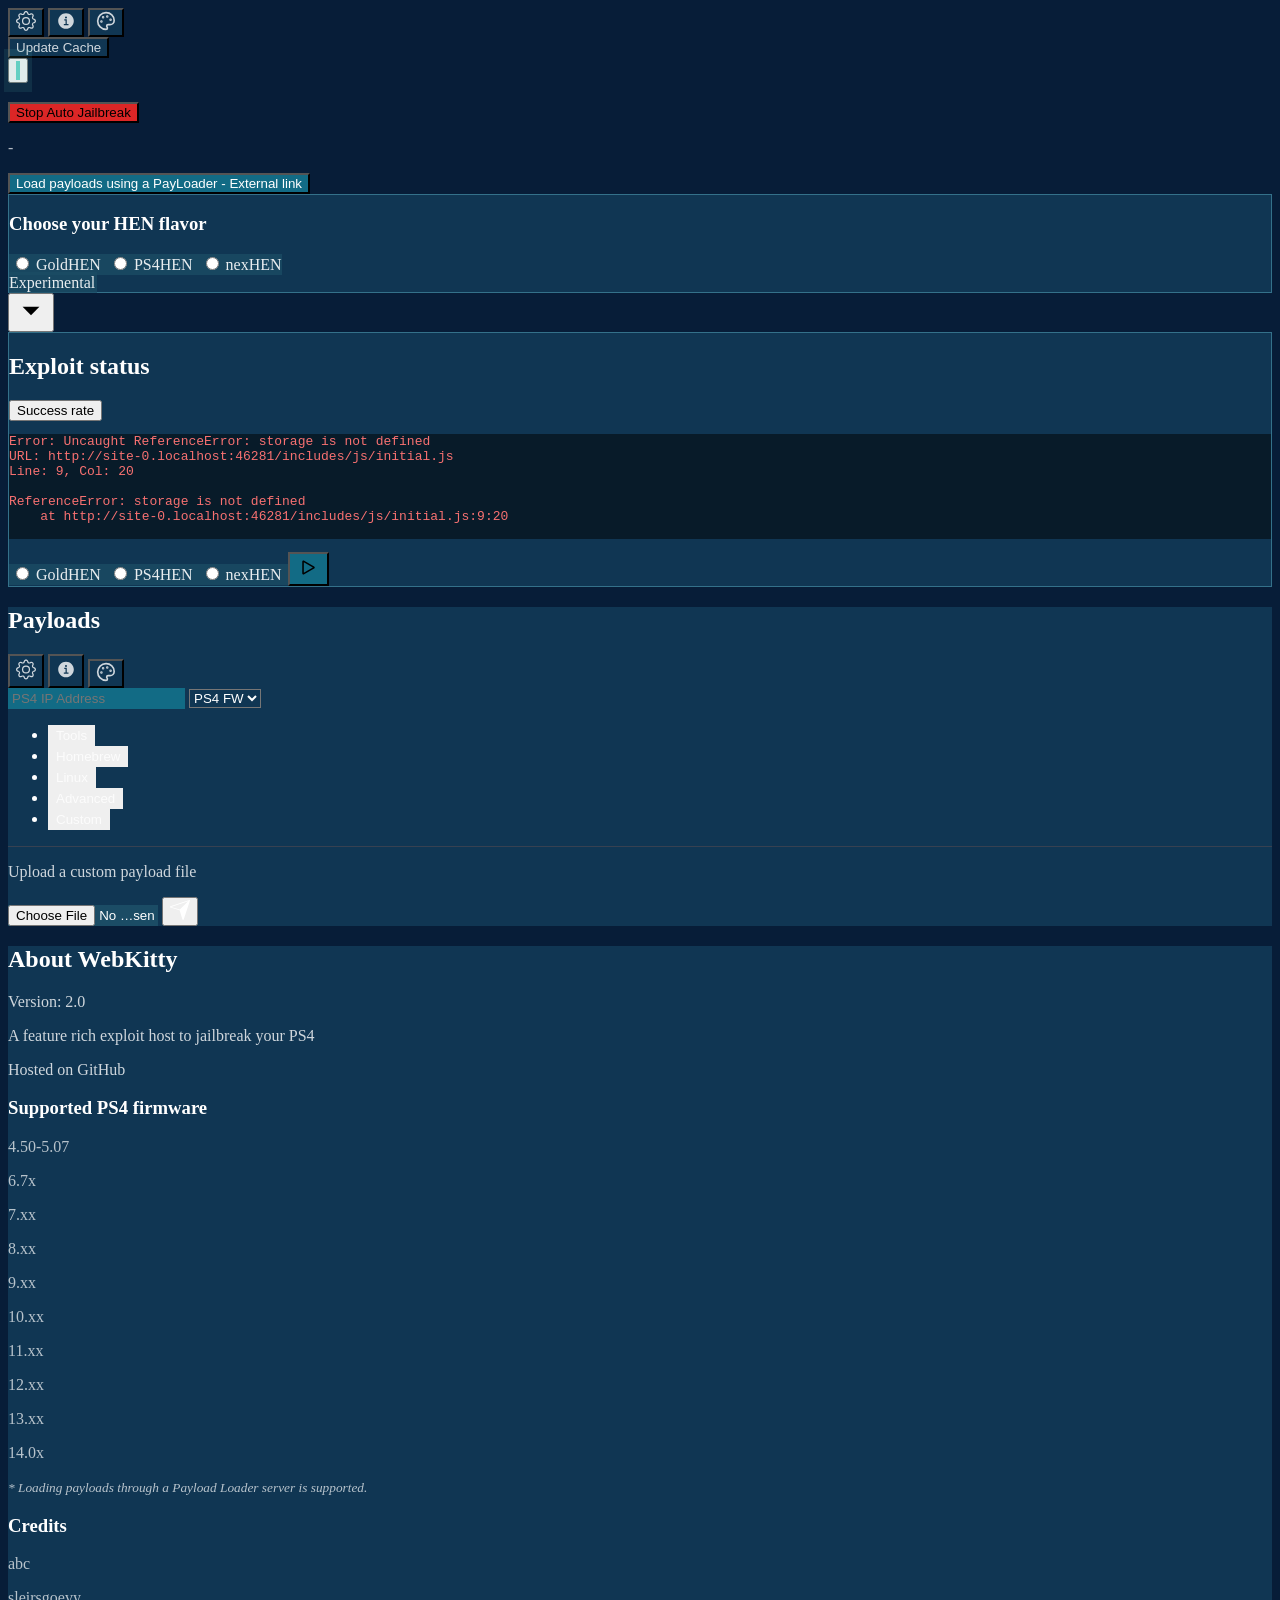
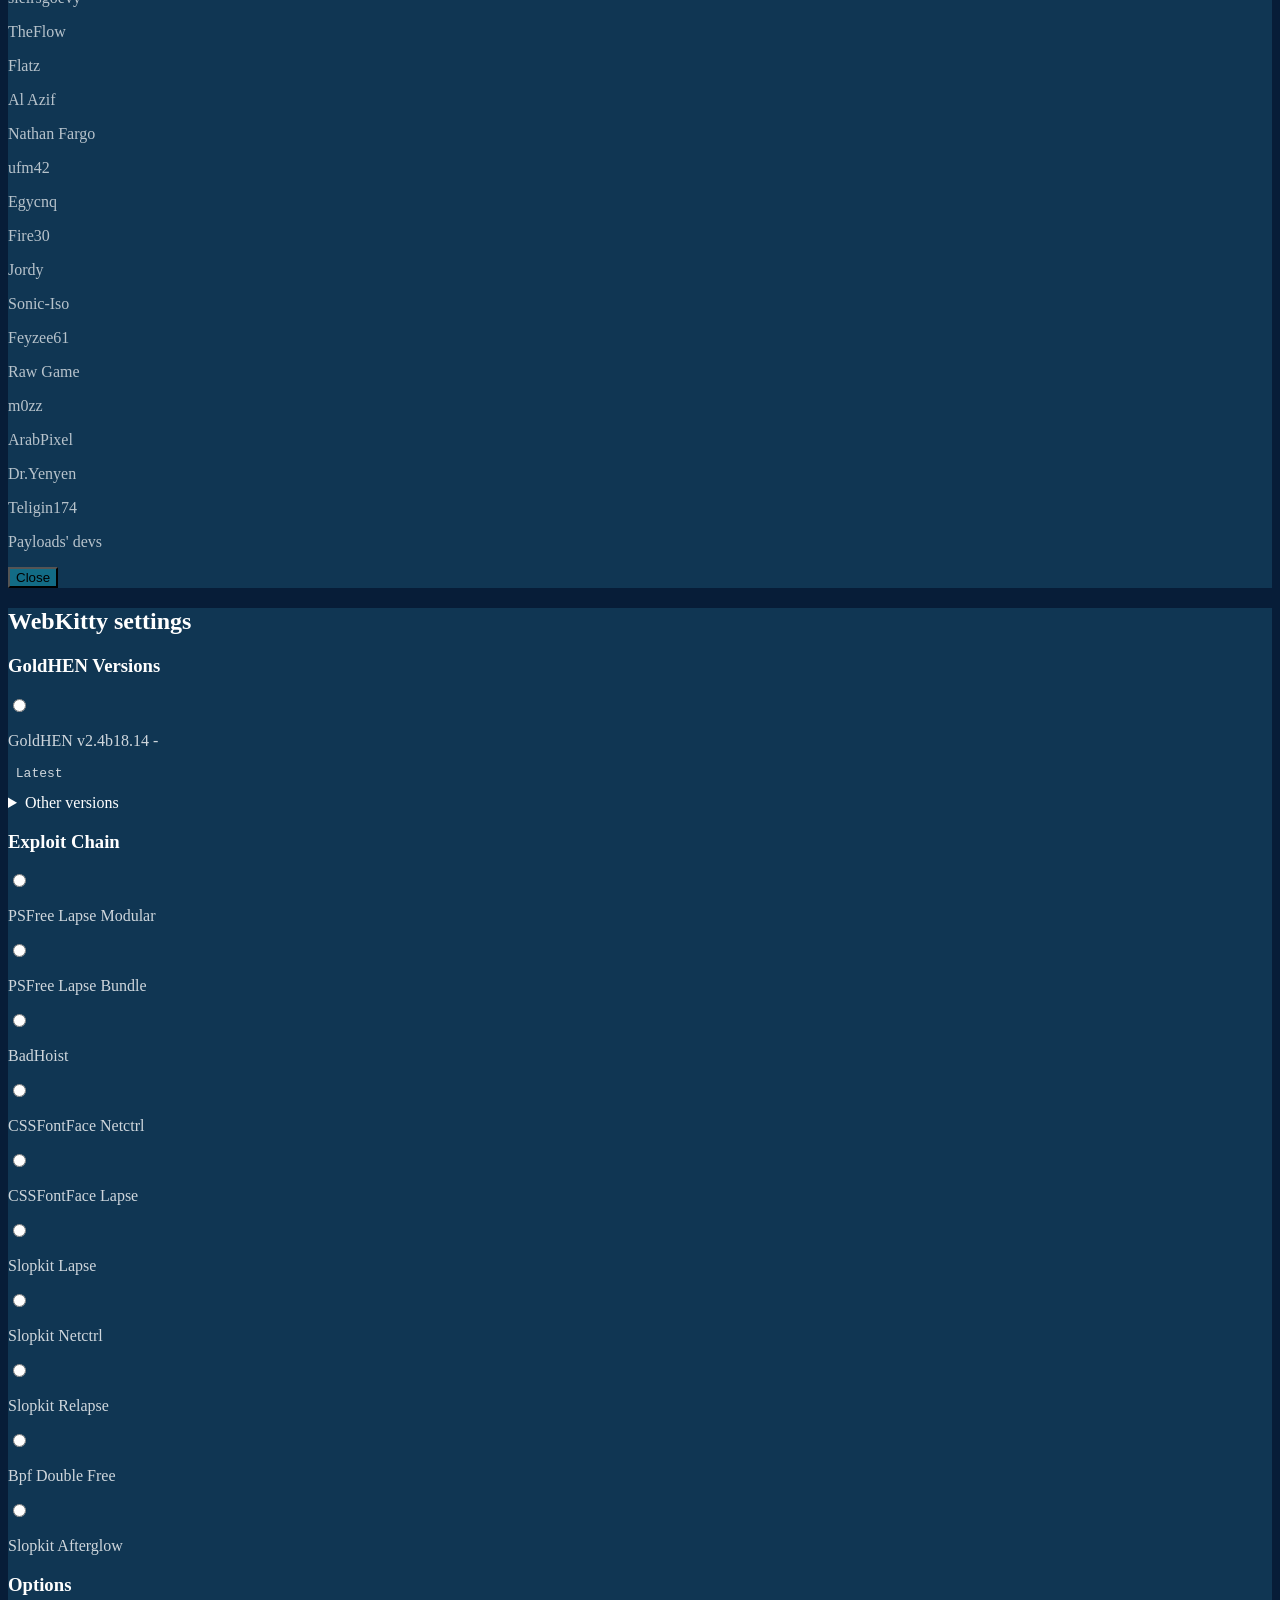
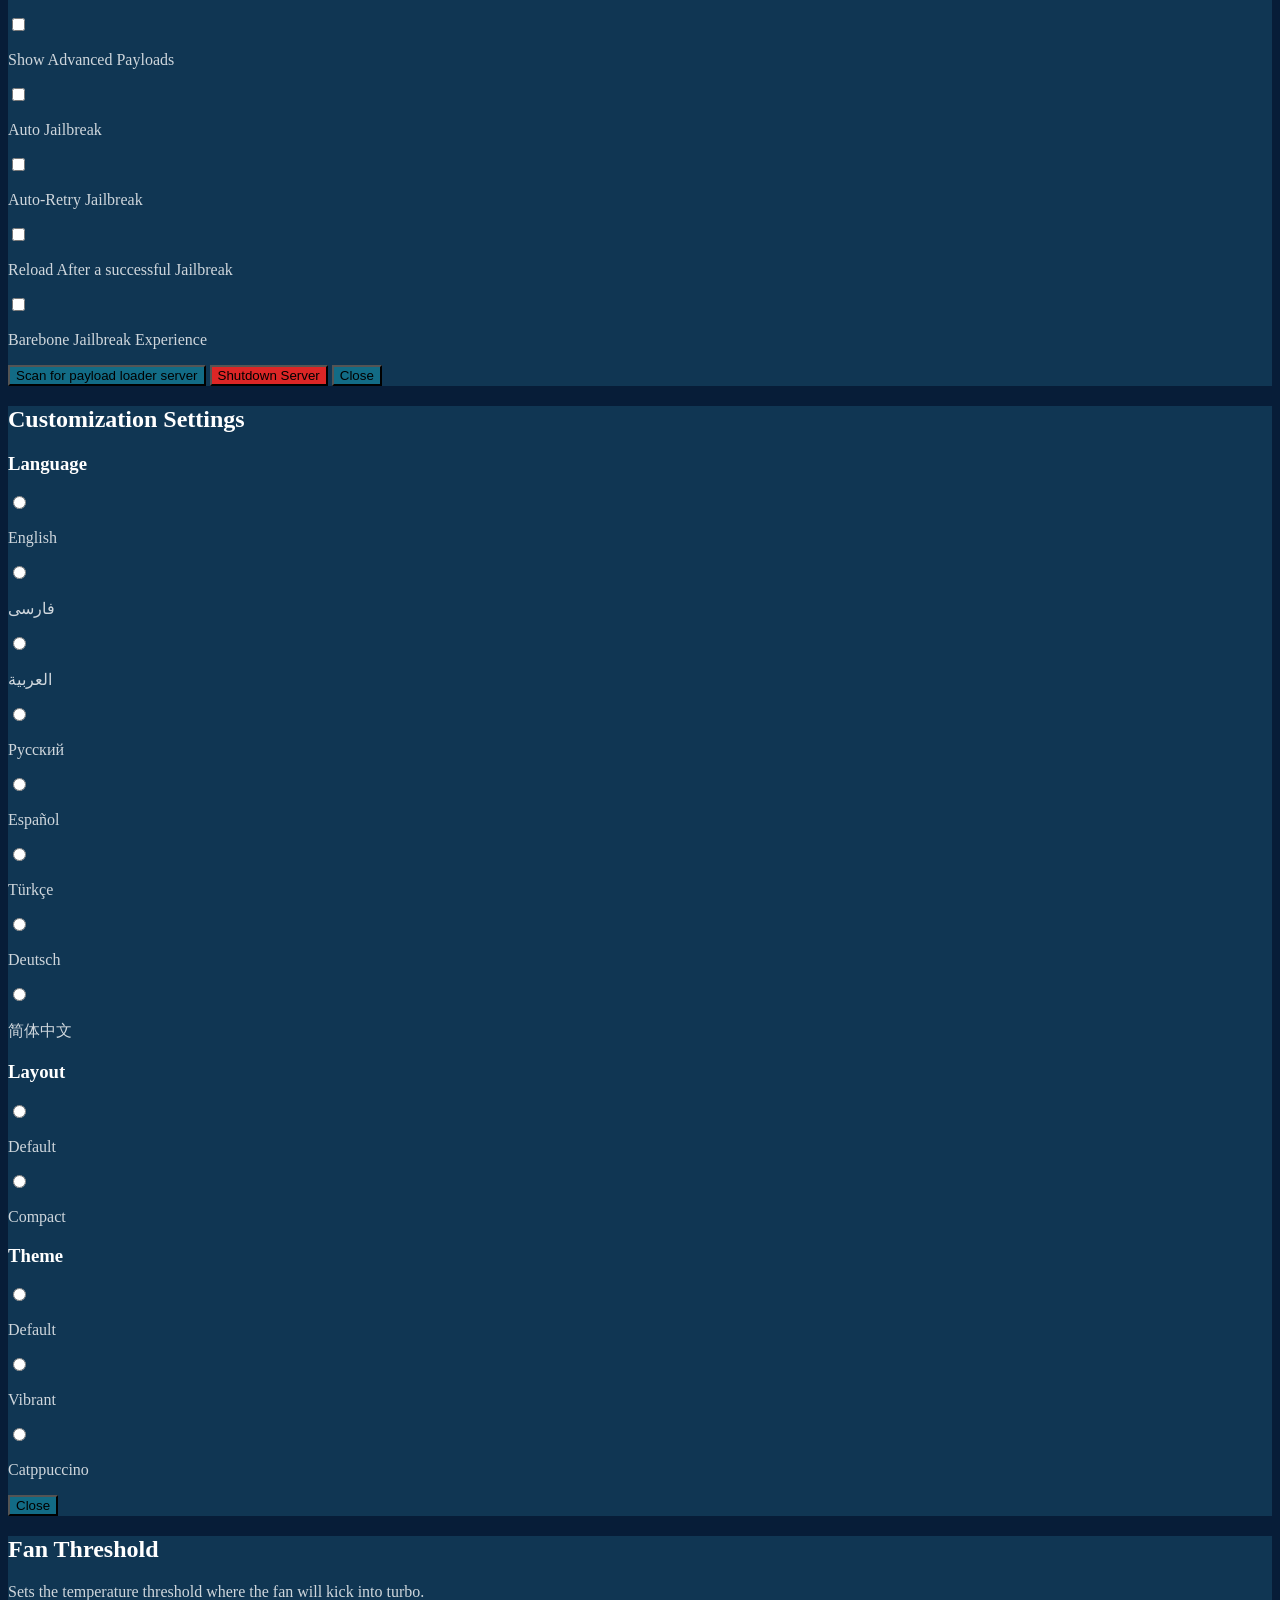
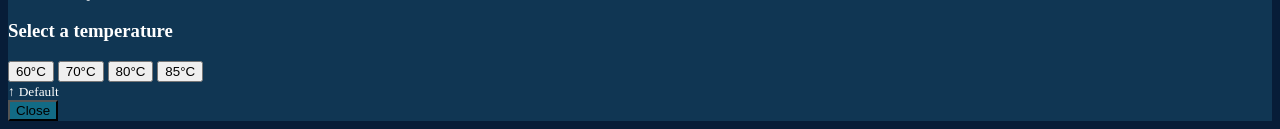
==== index.html @ c64739ad "Customize personal fork branding and default theme Co-authored-by: Copilot <223556219+Copilot@users." ====
<!DOCTYPE html>
<html lang="en">

<head>
    <meta charset="UTF-8">
    <meta name="viewport" content="width=device-width, initial-scale=1.0, maximum-scale=1">
    <title>PS4 Web Host</title>
    <meta name="description" content="WebKitty is a user-friendly, feature-rich PS4 exploit host for 4.50-5.07 & 6.70 - 14.02." />
    <meta name="author" content="ArabPixel">
    <meta name="keywords"
        content="PS4, PlayStation 4, webkit exploit, jailbreak, psfree lapse, cssfontface, WebKitty, PSFree Enhanced, cssfontface, lapse, netctrl, slopkit, relapse">


    <!-- Facebook / Discord / WhatsApp -->
    <meta property="og:type" content="website">
    <meta property="og:title" content="PS4 Web Host">
    <meta property="og:description"
        content="WebKitty is a user-friendly, feature-rich PS4 exploit host for 4.50-5.07 & 6.70 - 14.02.">
    <meta property="og:image" content="http://webkitty.arabpixel.net/includes/assets/icons/webkitty.svg">
    <meta property="og:url" content="http://webkitty.arabpixel.net">

    <!-- Twitter / X -->
    <meta name="twitter:card" content="summary">
    <meta name="twitter:title" content="PS4 Web Host">
    <meta name="twitter:description"
        content="WebKitty is a user-friendly, feature-rich PS4 exploit host for 4.50-5.07 & 6.70 - 14.02.">
    <meta name="twitter:image" content="http://webkitty.arabpixel.net/includes/assets/icons/webkitty.svg">
    <link rel="icon" href="./includes/assets/icons/favicon.ico" type="image/x-icon">
    <link rel="stylesheet" id="main-stylesheet" href="">
    <link rel="stylesheet" id="color-stylesheet" href="">
    <script>
        // Prevent "Theme Flash" by applying the href before the body renders
        var savedTheme = localStorage.getItem('theme') || "index";
        var savedColor = localStorage.getItem('color') || "default";
        if (savedTheme) {
            document.getElementById('main-stylesheet').setAttribute('href', './includes/css/layouts/' + savedTheme + '.css');
        }
        if (savedColor) {
            document.getElementById('color-stylesheet').setAttribute('href', './includes/css/colors/' + savedColor + '.css');
        }
        var rtlLangs = ["ar", "fa"];
        if (rtlLangs.indexOf(localStorage.getItem('language')) !== -1)
            document.dir = "rtl";
        else
            document.dir = "ltr";

        // redirect to http request
        var goToHttps = localStorage.getItem("dontHTTPS") != "1";
        var isThisPS4 = navigator.userAgent.indexOf("PlayStation 4") !== -1;
        var isLocalServer =  /^(127\.|192\.168\.|10\.|172\.(1[6-9]|2[0-9]|3[0-1])\.)/.test(window.location.hostname);
        var isCurrentHTTPS = window.location.protocol === 'https:';
        if (isThisPS4 && goToHttps && !isLocalServer && isCurrentHTTPS){
            if (confirm("You are currently using HTTPS, which prevents loading payloads through a bin/elf loader servers, switch to http instead? (recommended)")){
                window.abortLoading = true;
                window.location.href = "http://webkitty.arabpixel.net";
            } else{
                localStorage.setItem("dontHTTPS", "1");
            }
        }
    </script>
</head>

<body class="bg-gray-900 text-white">
    <main class="mainContainer">
        <section id="initial-screen" class="relative flex flex-col items-center justify-center min-h-screen p-6 transition-opacity duration-700
            opacity-100">
            <!-- Header Buttons -->
            <header class="absolute top-6 left-6 flex space-x-3 rtl:space-x-reverse z-10">
                <div>
                    <button onclick="settingsPopup()"
                        class="settings-btn p-2 rounded-lg bg-gray-800 hover:bg-gray-700 transition-colors text-white/80 hover:text-white"
                        title="Settings">
                        <svg xmlns="http://www.w3.org/2000/svg" width="20" height="20" fill="currentColor"
                            class="bi bi-gear" viewBox="0 0 16 16">
                            <path
                                d="M8 4.754a3.246 3.246 0 1 0 0 6.492 3.246 3.246 0 0 0 0-6.492zM5.754 8a2.246 2.246 0 1 1 4.492 0 2.246 2.246 0 0 1-4.492 0z" />
                            <path
                                d="M9.796 1.343c-.527-1.79-3.065-1.79-3.592 0l-.094.319a.873.873 0 0 1-1.255.52l-.292-.16c-1.64-.892-3.433.902-2.54 2.541l.159.292a.873.873 0 0 1-.52 1.255l-.319.094c-1.79.527-1.79 3.065 0 3.592l.319.094a.873.873 0 0 1 .52 1.255l-.16.292c-.892 1.64.901 3.434 2.541 2.54l.292-.159a.873.873 0 0 1 1.255.52l.094.319c.527 1.79 3.065 1.79 3.592 0l.094-.319a.873.873 0 0 1 1.255-.52l.292.16c1.64.893 3.434-.902 2.54-2.541l-.159-.292a.873.873 0 0 1 .52-1.255l.319-.094c1.79-.527 1.79-3.065 0-3.592l-.319-.094a.873.873 0 0 1-.52-1.255l.16-.292c.893-1.64-.902-3.433-2.541-2.54l-.292.159a.873.873 0 0 1-1.255-.52l-.094-.319zm-2.633.283c.246-.835 1.428-.835 1.674 0l.094.319a1.873 1.873 0 0 0 2.693 1.115l.291-.16c.764-.415 1.6.42 1.184 1.185l-.159.292a1.873 1.873 0 0 0 1.116 2.692l.318.094c.835.246.835 1.428 0 1.674l-.319.094a1.873 1.873 0 0 0-1.115 2.693l.16.291c.415.764-.42 1.6-1.185 1.184l-.291-.159a1.873 1.873 0 0 0-2.693 1.116l-.094.318c-.246.835-1.428.835-1.674 0l-.094-.319a1.873 1.873 0 0 0-2.692-1.115l-.292.16c-.764.415-1.6-.42-1.184-1.185l.159-.291A1.873 1.873 0 0 0 1.945 8.93l-.319-.094c-.835-.246-.835-1.428 0-1.674l.319-.094A1.873 1.873 0 0 0 3.06 4.377l-.16-.292c-.415-.764.42-1.6 1.185-1.184l.292.159a1.873 1.873 0 0 0 2.692-1.115l.094-.319z" />
                        </svg>
                    </button>
                    <button onclick="aboutPopup()"
                        class="about-btn p-2 rounded-lg bg-gray-800 hover:bg-gray-700 transition-colors text-white/80 hover:text-white"
                        title="About">
                        <svg xmlns="http://www.w3.org/2000/svg" width="20" height="20" fill="currentColor"
                            viewBox="0 0 512 512">
                            <path
                                d="M256,56C145.72,56,56,145.72,56,256s89.72,200,200,200,200-89.72,200-200S366.28,56,256,56Zm0,82a26,26,0,1,1-26,26A26,26,0,0,1,256,138Zm64,226H200V332h44V244H212V212h64V332h44Z" />
                        </svg>
                    </button>
                    <button onclick="themePopup()"
                        class="theme-btn h-10 p-2 inline-flex items-center justify-center rounded-lg bg-gray-800 hover:bg-gray-700 transition-colors text-white/80 hover:text-white"
                        title="Theme Customization">
                        <svg xmlns="http://www.w3.org/2000/svg" width="20" height="20" viewBox="0 0 24 24" fill="none"
                            stroke="currentColor" stroke-width="2" stroke-linecap="round" stroke-linejoin="round">
                            <circle cx="13.5" cy="6.5" r=".5" fill="currentColor" />
                            <circle cx="17.5" cy="10.5" r=".5" fill="currentColor" />
                            <circle cx="8.5" cy="7.5" r=".5" fill="currentColor" />
                            <circle cx="6.5" cy="12.5" r=".5" fill="currentColor" />
                            <path
                                d="M12 2C6.5 2 2 6.5 2 12s4.5 10 10 10c.92 0 1.7-.71 1.7-1.63 0-.44-.17-.85-.45-1.16-.27-.3-.43-.71-.43-1.15 0-.92.75-1.66 1.67-1.66h2.24c2.8 0 5.07-2.27 5.07-5.07 0-5.25-4.38-9.33-9.7-9.33z" />
                        </svg>
                    </button>
                </div>
                <button id="updateCache"
                    class="p-2 rounded-lg bg-gray-800 hover:bg-gray-700 transition-colors text-white/80 hover:text-white">
                    Update Cache
                </button>
            </header>

            <!-- PS Button -->
            <button id="pslogo">
                <div id="ps-logo-container"
                    class="relative group cursor-pointer flex flex-col items-center justify-center p-8 rounded-full bg-white/5 hover:bg-white/10 transition-all duration-300 transform hover:scale-102">
                    <svg id="ps-logo" class="w-32 h-32 transition-all duration-500 ease-in-out" viewBox="0 0 32 32"
                        fill="#3B82F6" xmlns="http://www.w3.org/2000/svg">
                        <g id="SVGRepo_iconCarrier">
                            <path
                                d="M0.69116 21.9548C-0.506476 22.7935 -0.284724 24.2384 2.44769 25.1419C5.18011 26.0455 8.35603 26.2323 11.1505 25.729C11.0707 25.729 11.3102 25.729 11.1505 25.729V22.8774L8.43588 23.8C7.39792 24.1355 6.35997 24.2194 5.32202 23.9677C4.5236 23.7161 4.68328 23.2129 5.64139 22.7935L11.1505 20.7806V17.6774L3.48565 20.4452C2.52754 20.7806 1.56943 21.2839 0.69116 21.9548ZM19.2146 9.37419V17.5097C22.4881 19.1871 25.0431 17.5097 25.0431 13.1484C25.0431 8.70323 23.5261 6.69032 19.1348 5.09677C16.8193 4.25806 14.4241 3.50323 12.0288 3V27.2387L17.6178 29V8.61935C17.6178 7.69677 17.6178 7.02581 18.2565 7.27742C19.1348 7.52903 19.2146 8.45161 19.2146 9.37419ZM29.5941 20.0258C27.2787 19.1871 24.8036 18.8516 22.4083 19.1032C21.0779 19.1906 19.8294 19.5869 18.5759 20.0258V23.2968L23.7656 21.2839C24.8036 20.9484 25.8415 20.8645 26.8795 21.1161C27.6779 21.3677 27.5182 21.871 26.5601 22.2903L18.5759 25.3935V28.5806L29.5941 24.3032C30.3925 23.9677 31.1111 23.5484 31.7499 22.8774C32.3088 22.0387 32.0692 20.8645 29.5941 20.0258Z">
                            </path>
                        </g>
                    </svg>
                </div>
            </button>
            <h3 class="text-white/70 text-lg mt-4" id="click-to-start-text"></h3>
            <button onclick="clearInterval(autoJbInterval);"
                class="hidden mt-2 bg-red-600 hover:bg-red-700 p-3 rounded font-semibold transition-colors"
                id="stopAutoJb">
                Stop Auto Jailbreak
            </button>

            <!-- Compatibility message -->
            <p id="PS4FW" class="text-white/70 text-lg mt-4 mb-6">-</p>
            <a class="hidden secondHostBtn bg-blue-600 hover:bg-blue-700 p-3 rounded font-semibold disabled:opacity-50 transition-colors text-white text-center"
                href="http://webkitty.arabpixel.net/" style="text-decoration: none;">
                <button
                    class="bg-blue-600 hover:bg-blue-700 p-3 rounded font-semibold disabled:opacity-50 transition-colors text-white text-center">Load
                    payloads using a PayLoader - External link</button>
            </a>

            <!-- Jailbreak flavor options -->
            <div id="choosejb-initial" class="bg-gray-800 p-6 rounded-lg shadow-xl text-center">
                <h3 class="text-xl font-semibold mb-4">Choose your HEN flavor</h3>
                <div class="flex flex-col sm:flex-row justify-center gap-4 sm:gap-8 rtl:gap-4 sm:rtl:gap-8">
                    <label
                        class="flex items-center px-4 py-2 rounded-lg bg-gray-700/60 hover:bg-gray-700 transition-colors cursor-pointer shadow border-2 border-transparent focus-within:border-blue-500 w-full sm:w-auto mb-2 sm:mb-0"
                        id="goldhen-label-initial">
                        <input type="radio" name="hen" value="GoldHEN" onchange="saveJbFlavor(this.name, this.value)"
                            class="accent-blue-500 w-5 h-5 ml-3 focus:ring-2 focus:ring-blue-400">
                        <span class="text-lg font-semibold text-white/90 select-none">GoldHEN</span>
                    </label>
                    <label id="PS4HEN-label-initial"
                        class="flex items-center px-4 py-2 rounded-lg bg-gray-700/60 hover:bg-gray-700 transition-colors cursor-pointer shadow border-2 border-transparent focus-within:border-blue-500 w-full sm:w-auto">
                        <input type="radio" name="hen" value="PS4HEN" onchange="saveJbFlavor(this.name, this.value)"
                            class="accent-blue-500 w-5 h-5 ml-3 focus:ring-2 focus:ring-blue-400">
                        <span class="text-lg font-semibold text-white/90 select-none">PS4HEN</span>
                    </label>
                    <label id="nexHEN-label-initial"
                        class="hidden flex items-center px-4 py-2 rounded-lg bg-gray-700/60 hover:bg-gray-700 transition-colors cursor-pointer shadow border-2 border-transparent focus-within:border-blue-500 w-full sm:w-auto">
                        <input type="radio" name="hen" value="nexHEN" onchange="saveJbFlavor(this.name, this.value)"
                            class="accent-blue-500 w-5 h-5 ml-3 focus:ring-2 focus:ring-blue-400">
                        <span class="text-lg font-semibold text-white/90 select-none">nexHEN<br>Experimental</span>
                    </label>
                </div>
            </div>

            <!-- Scroll Down Icon -->
            <button id="scrollDown" class="absolute bottom-10 cursor-pointer"
                onclick="ui.exploitScreen.scrollIntoView({block: 'end'});">
                <svg xmlns="http://www.w3.org/2000/svg" width="30" fill="currentColor" viewBox="0 0 512 512">
                    <polyline points="112 184 256 328 400 184"></polyline>
                </svg>
            </button>
        </section>

        <!-- Exploit section -->
        <section id="exploit-main-screen" class="flex w-full bg-gray-900 text-white transition-opacity duration-700">
            <div id="exploitContainer" class="grid md:grid-cols-2">
                <!-- Exploit console panel -->
                <div id="exploit-status-panel" class="gap-4 bg-gray-800 p-6 rounded-lg flex flex-col h-full w-full">
                    <div class="flex justify-between w-auto" style="align-items: baseline;">
                        <h2 class="text-xl font-semibold mb-4" id="state">Exploit status</h2>
                        <button id="successRate" style="white-space: nowrap;"
                            class="text-base font-semibold duration-300 transform hover:scale-102 hover:border-bottom cursor-pointer"
                            onclick="clearStats()">
                            Success rate
                        </button>
                    </div>
                    <div id="DebugConsole"
                        class="flex-grow min-h-0 min-h-[150px] bg-black/50 p-4 rounded-lg overflow-y-auto mb-4 text-xs font-mono"
                        dir="ltr">
                        <pre id='console'><center>--</center></pre>
                    </div>
                    <!-- HEN Selector -->
                    <div id="henSelection" class="flex items-center justify-center gap-4">
                        <label
                            class="flex items-center px-2 py-1 rounded bg-gray-700/60 hover:bg-gray-700 cursor-pointer shadow border-2 border-transparent focus-within:border-blue-500"
                            id="goldhen-label-exploit">
                            <input type="radio" name="hen2" value="GoldHEN" class="accent-blue-500 w-4 h-4 ml-2"
                                onchange="saveJbFlavor(this.name, this.value)">
                            <span class="text-base font-semibold text-white/90 select-none">GoldHEN</span>
                        </label>
                        <label id="PS4HEN-label-exploit"
                            class="flex items-center px-2 py-1 rounded bg-gray-700/60 hover:bg-gray-700 cursor-pointer shadow border-2 border-transparent focus-within:border-blue-500">
                            <input type="radio" name="hen2" value="PS4HEN" class="accent-blue-500 w-4 h-4 ml-2"
                                onchange="saveJbFlavor(this.name, this.value)">
                            <span class="text-base font-semibold text-white/90 select-none">PS4HEN</span>
                        </label>
                        <label id="nexHEN-label-exploit"
                            class="hidden flex items-center px-2 py-1 rounded bg-gray-700/60 hover:bg-gray-700 cursor-pointer shadow border-2 border-transparent focus-within:border-blue-500">
                            <input type="radio" name="hen2" value="nexHEN" class="accent-blue-500 w-4 h-4 ml-2"
                                onchange="saveJbFlavor(this.name, this.value)">
                            <span class="text-base font-semibold text-white/90 select-none">nexHEN</span>
                        </label>
                        <button id="exploitRun"
                            class="flex items-center justify-center bg-blue-600 hover:bg-blue-700 p-2 rounded-full transition-colors">
                            <svg xmlns="http://www.w3.org/2000/svg" width="25" height="25" fill="currentColor"
                                class="bi bi-play" viewBox="0 0 16 16">
                                <path
                                    d="M10.804 8 5 4.633v6.734L10.804 8zm.792-.696a.802.802 0 0 1 0 1.392l-6.363 3.692C4.713 12.69 4 12.345 4 11.692V4.308c0-.653.713-.998 1.233-.696l6.363 3.692z" />
                            </svg>
                        </button>
                    </div>
                </div>

                <!-- Payloads section -->
                <div id="payloadsSection" class="gap-4 bg-gray-800 p-6 rounded-lg flex flex-col h-full">
                    <div class="flex justify-between">
                        <div>
                            <h2 class="text-xl font-semibold mb-4" id="payloads-section-title">
                                Payloads
                            </h2>
                            <header class="flex space-x-3 rtl:space-x-reverse hidden" id="header2">
                                <button onclick="settingsPopup()"
                                    class="settings-btn p-2 rounded-lg bg-gray-800 hover:bg-gray-700 transition-colors text-white/80 hover:text-white"
                                    title="Settings">
                                    <svg xmlns="http://www.w3.org/2000/svg" width="20" height="25" fill="currentColor"
                                        class="bi bi-gear" viewBox="0 0 16 16">
                                        <path
                                            d="M8 4.754a3.246 3.246 0 1 0 0 6.492 3.246 3.246 0 0 0 0-6.492zM5.754 8a2.246 2.246 0 1 1 4.492 0 2.246 2.246 0 0 1-4.492 0z" />
                                        <path
                                            d="M9.796 1.343c-.527-1.79-3.065-1.79-3.592 0l-.094.319a.873.873 0 0 1-1.255.52l-.292-.16c-1.64-.892-3.433.902-2.54 2.541l.159.292a.873.873 0 0 1-.52 1.255l-.319.094c-1.79.527-1.79 3.065 0 3.592l.319.094a.873.873 0 0 1 .52 1.255l-.16.292c-.892 1.64.901 3.434 2.541 2.54l.292-.159a.873.873 0 0 1 1.255.52l.094.319c.527 1.79 3.065 1.79 3.592 0l.094-.319a.873.873 0 0 1 1.255-.52l.292.16c1.64.893 3.434-.902 2.54-2.541l-.159-.292a.873.873 0 0 1 .52-1.255l.319-.094c1.79-.527 1.79-3.065 0-3.592l-.319-.094a.873.873 0 0 1-.52-1.255l.16-.292c.893-1.64-.902-3.433-2.541-2.54l-.292.159a.873.873 0 0 1-1.255-.52l-.094-.319zm-2.633.283c.246-.835 1.428-.835 1.674 0l.094.319a1.873 1.873 0 0 0 2.693 1.115l.291-.16c.764-.415 1.6.42 1.184 1.185l-.159.292a1.873 1.873 0 0 0 1.116 2.692l.318.094c.835.246.835 1.428 0 1.674l-.319.094a1.873 1.873 0 0 0-1.115 2.693l.16.291c.415.764-.42 1.6-1.185 1.184l-.291-.159a1.873 1.873 0 0 0-2.693 1.116l-.094.318c-.246.835-1.428.835-1.674 0l-.094-.319a1.873 1.873 0 0 0-2.692-1.115l-.292.16c-.764.415-1.6-.42-1.184-1.185l.159-.291A1.873 1.873 0 0 0 1.945 8.93l-.319-.094c-.835-.246-.835-1.428 0-1.674l.319-.094A1.873 1.873 0 0 0 3.06 4.377l-.16-.292c-.415-.764.42-1.6 1.185-1.184l.292.159a1.873 1.873 0 0 0 2.692-1.115l.094-.319z" />
                                    </svg>
                                </button>
                                <button onclick="aboutPopup()"
                                    class="about-btn p-2 rounded-lg bg-gray-800 hover:bg-gray-700 transition-colors text-white/80 hover:text-white"
                                    title="About">
                                    <svg xmlns="http://www.w3.org/2000/svg" width="20" height="25" fill="currentColor"
                                        viewBox="0 0 512 512">
                                        <path
                                            d="M256,56C145.72,56,56,145.72,56,256s89.72,200,200,200,200-89.72,200-200S366.28,56,256,56Zm0,82a26,26,0,1,1-26,26A26,26,0,0,1,256,138Zm64,226H200V332h44V244H212V212h64V332h44Z" />
                                    </svg>
                                </button>
                                <button onclick="themePopup()"
                                    class="theme-btn h-10 p-2 inline-flex items-center justify-center rounded-lg bg-gray-800 hover:bg-gray-700 transition-colors text-white/80 hover:text-white"
                                    title="Theme Customization">
                                    <svg xmlns="http://www.w3.org/2000/svg" width="20" height="20" viewBox="0 0 24 24"
                                        fill="none" stroke="currentColor" stroke-width="2" stroke-linecap="round"
                                        stroke-linejoin="round">
                                        <circle cx="13.5" cy="6.5" r=".5" fill="currentColor" />
                                        <circle cx="17.5" cy="10.5" r=".5" fill="currentColor" />
                                        <circle cx="8.5" cy="7.5" r=".5" fill="currentColor" />
                                        <circle cx="6.5" cy="12.5" r=".5" fill="currentColor" />
                                        <path
                                            d="M12 2C6.5 2 2 6.5 2 12s4.5 10 10 10c.92 0 1.7-.71 1.7-1.63 0-.44-.17-.85-.45-1.16-.27-.3-.43-.71-.43-1.15 0-.92.75-1.66 1.67-1.66h2.24c2.8 0 5.07-2.27 5.07-5.07 0-5.25-4.38-9.33-9.7-9.33z" />
                                    </svg>
                                </button>
                            </header>
                        </div>
                        <div class="flex items-center flex-col gap-2">
                            <input type="text" id="ps4IpInput"
                                class="hidden bg-blue-600 hover:bg-blue-700 p-1 rounded font-semibold transition-colors text-white border-transparent text-center"
                                placeholder="PS4 IP Address">
                            <select style="background: transparent;" id="ps4FwSelect"
                                class="hidden p-1 text-center rounded font-semibold transition-colors text-white">
                                <option selected hidden>PS4 FW</option>
                                <option value="4.50">4.50</option>
                                <option value="4.55">4.55</option>
                                <option value="4.70">4.70</option>
                                <option value="4.71">4.71</option>
                                <option value="4.72">4.72</option>
                                <option value="4.73">4.73</option>
                                <option value="4.71">4.71</option>
                                <option value="4.74">4.74</option>
                                <option value="5.00">5.00</option>
                                <option value="5.01">5.01</option>
                                <option value="5.03">5.03</option>
                                <option value="5.05">5.05</option>
                                <option value="5.07">5.07</option>
                                <option value="5.50">5.50</option>
                                <option value="5.53">5.53</option>
                                <option value="5.55">5.55</option>
                                <option value="5.56">5.56</option>
                                <option value="6.00">6.00</option>
                                <option value="6.02">6.02</option>
                                <option value="6.20">6.20</option>
                                <option value="6.50">6.50</option>
                                <option value="6.51">6.51</option>
                                <option value="6.70">6.70</option>
                                <option value="6.71">6.71</option>
                                <option value="6.72">6.72</option>
                                <option value="7.00">7.00</option>
                                <option value="7.01">7.01</option>
                                <option value="7.02">7.02</option>
                                <option value="7.50">7.50</option>
                                <option value="7.51">7.51</option>
                                <option value="7.55">7.55</option>
                                <option value="8.00">8.00</option>
                                <option value="8.01">8.01</option>
                                <option value="8.03">8.03</option>
                                <option value="8.50">8.50</option>
                                <option value="8.52">8.52</option>
                                <option value="9.00">9.00</option>
                                <option value="9.03">9.03</option>
                                <option value="9.04">9.04</option>
                                <option value="9.50">9.50</option>
                                <option value="9.51">9.51</option>
                                <option value="9.60">9.60</option>
                                <option value="10.00">10.00</option>
                                <option value="10.01">10.01</option>
                                <option value="10.50">10.50</option>
                                <option value="10.70">10.70</option>
                                <option value="10.71">10.71</option>
                                <option value="11.00">11.00</option>
                                <option value="11.02">11.02</option>
                                <option value="11.50">11.50</option>
                                <option value="11.52">11.52</option>
                                <option value="12.00">12.00</option>
                                <option value="12.02">12.02</option>
                                <option value="12.50">12.50</option>
                                <option value="12.52">12.52</option>
                                <option value="13.00">13.00</option>
                                <option value="13.02">13.02</option>
                                <option value="13.04">13.04</option>
                                <option value="13.50">13.50</option>
                                <option value="13.52">13.52</option>
                                <option value="14.00">14.00</option>
                                <option value="14.02">14.02</option>
                            </select>
                        </div>
                    </div>
                    <div class="border-b border-gray-200 border-gray-700 w-full sticky top-0 bg-gray-800 z-10 tabs">
                        <ul class="flex flex-wrap -mb-px text-sm font-medium text-center w-full" id="default-tab"
                            data-tabs-toggle="#default-tab-content" role="tablist">
                            <li class="flex-1" role="presentation">
                                <button class="w-full inline-block p-4 border-b-2 rounded-t-lg" id="tools-tab"
                                    data-tabs-target="#tools" type="button" role="tab" aria-controls="tools"
                                    aria-selected="false">Tools</button>
                            </li>
                            <li class="flex-1" role="presentation">
                                <button class="w-full inline-block p-4 border-b-2 rounded-t-lg" id="homebrew-tab"
                                    data-tabs-target="#homebrew" type="button" role="tab" aria-controls="homebrew"
                                    aria-selected="false">Homebrew</button>
                            </li>
                            <li class="flex-1" role="presentation">
                                <button
                                    class="w-full inline-block p-4 border-b-2 rounded-t-lg hover:text-gray-600 hover:border-gray-300 hover:text-gray-300"
                                    id="linux-tab" data-tabs-target="#linux" type="button" role="tab"
                                    aria-controls="linux" aria-selected="false">Linux</button>
                            </li>
                            <li id="advancedPayloadsTab" class="hidden flex-1" role="presentation">
                                <button
                                    class="w-full inline-block p-4 border-b-2 rounded-t-lg hover:text-gray-600 hover:border-gray-300 hover:text-gray-300"
                                    id="advanced-tab" data-tabs-target="#advanced" type="button" role="tab"
                                    aria-controls="advanced" aria-selected="false">Advanced</button>
                            </li>
                            <li class="hidden flex-1" id="customPayloadsTab" role="presentation">
                                <button
                                    class="w-full inline-block p-4 border-b-2 rounded-t-lg hover:text-gray-600 hover:border-gray-300 hover:text-gray-300"
                                    id="custom-tab" data-tabs-target="#custom" type="button" role="tab"
                                    aria-controls="custom" aria-selected="false">Custom</button>
                            </li>
                        </ul>
                    </div>
                    <div id="payloadsGrid" class="space-y-3 overflow-y-auto flex-grow max-h-[calc(100vh-250px)]"
                        style="overflow-x: hidden !important;">
                        <div id="default-tab-content" class="bg-gray-800">
                            <div class="hidden p-4 rounded-lg bg-gray-50 bg-gray-800" id="tools" role="tabpanel"
                                aria-labelledby="tools-tab">
                            </div>
                            <div class="hidden p-4 rounded-lg bg-gray-50 bg-gray-800" id="homebrew" role="tabpanel"
                                aria-labelledby="homebrew-tab">
                            </div>
                            <div class="hidden p-4 rounded-lg bg-gray-50 bg-gray-800" id="linux" role="tabpanel"
                                aria-labelledby="linux-tab">
                            </div>
                            <div class="hidden p-4 rounded-lg bg-gray-50 bg-gray-800" id="advanced" role="tabpanel"
                                aria-labelledby="advanced-tab">
                            </div>
                            <div class="hidden p-4 rounded-lg bg-gray-50 bg-gray-800" id="custom" role="tabpanel"
                                aria-labelledby="custom-tab">
                                <p class="text-sm text-white/80 mb-2" id="customPayloadUpload">Upload a custom payload file</p>
                                <div class="flex gap-2">
                                    <input type="file" id="customPayloadInput" style="width: 150px;"
                                        class="bg-gray-700 p-2 rounded flex-grow text-white border-transparent focus:ring-2 focus:ring-blue-500"
                                        accept=".bin,.elf">
                                    <button id="sendCustomPayloadBtn" onclick="Loadpayloads('custom')"
                                        class="hover:bg-blue-700 p-1 rounded font-semibold transition-colors text-white">
                                        <svg xmlns="http://www.w3.org/2000/svg" width="20px"
                                            shape-rendering="geometricPrecision" text-rendering="geometricPrecision"
                                            image-rendering="optimizeQuality" fill-rule="evenodd" clip-rule="evenodd"
                                            viewBox="0 0 512 512.006">
                                            <path fill="#fff" fill-rule="nonzero"
                                                d="M11.671 160.968L498.394.692c8.503-3.038 15.951 4.41 12.915 12.915L351.027 500.328c-5.264 15.865-27.364 15.388-32.617-.357l-71.675-234.703-234.703-71.675c-15.889-5.275-16.073-27.373-.361-32.625zm13.952 16.188l226.175 69.064L465.84 32.177 25.623 177.156z" />
                                        </svg>
                                    </button>
                                </div>
                            </div>
                        </div>
                    </div>
                    <a hidden
                        class="secondHostBtn w-full bg-blue-600 hover:bg-blue-700 p-3 rounded font-semibold disabled:opacity-50 transition-colors text-white text-center"
                        href="http://webkitty.arabpixel.net/" style="text-decoration: none;">
                        <button
                            class="w-full bg-blue-600 hover:bg-blue-700 p-3 rounded font-semibold disabled:opacity-50 transition-colors text-white text-center">Load
                            payloads using a payload loader - External link</button>
                    </a>
                </div>
            </div>
        </section>
    </main>


    <!-- Popups -->
    <div class="fixed inset-0 bg-black/50 z-50 flex backdrop-blur-sm items-center justify-center p-4 hidden"
        id="about-popup-overlay">
        <div id="about-popup" class="bg-gray-800 p-6 rounded-lg shadow-xl w-full max-w-md">
            <h2 class="text-2xl font-bold">About WebKitty</h2>
            <div class="space-y-2 text-white/80">
                <p>Version: 2.0</p>
                <p>A feature rich exploit host to jailbreak your PS4</p>
                <p>Hosted on GitHub</p>
            </div>
            <div id="PS4FWOK" class="mt-4">
                <h3 class="text-l font-bold mb-4">Supported PS4 firmware</h3>
                <div id="listfw" class="grid-cols-4 text-sm text-white/70 mb-4">
                    <p id="fw450-507">4.50-5.07</p>
                    <p id="fw67">6.7x</p>
                    <p id="fw7">7.xx</p>
                    <p id="fw8">8.xx</p>
                    <p id="fw9">9.xx</p>
                    <p id="fw10">10.xx</p>
                    <p id="fw11">11.xx</p>
                    <p id="fw12">12.xx</p>
                    <p id="fw13">13.xx</p>
                    <p id="fw140x">14.0x</p>
                </div>
            </div>
            <small id="payloaderFirmwareSemiSupported">
                <i class="text-white/70">* Loading payloads through a Payload Loader server is supported.</i>
            </small>
            <h3 class="text-l font-bold mt-4 mb-2" id="creditsHeader">Credits</h3>
            <div class="flex flex-wrap justify-around text-sm text-white/70 mb-2">
                <p>abc</p>
                <p>sleirsgoevy</p>
                <p>TheFlow</p>
                <p>Flatz</p>
                <p>Al Azif</p>
            </div>
            <div class="flex flex-wrap justify-around text-sm text-white/70 mt-2">
                <p>Nathan Fargo</p>
                <p>ufm42</p>
                <p>Egycnq</p>
                <p>Fire30</p>
            </div>
            <div class="flex flex-wrap justify-around text-sm text-white/70 mt-2">
                <p>Jordy</p>
                <p>Sonic-Iso</p>
                <p>Feyzee61</p>
                <p>Raw Game</p>
                <p>m0zz</p>
            </div>
            <div class="flex flex-wrap justify-around text-sm text-white/70 mt-2">
                <p>ArabPixel</p>
                <p>Dr.Yenyen</p>
                <p>Teligin174</p>
                <p>Payloads' devs</p>
            </div>

            <button onclick="aboutPopup()"
                class="mt-6 w-full bg-blue-600 hover:bg-blue-700 p-3 rounded font-semibold transition-colors"
                id="close-about">Close</button>
        </div>
    </div>

    <!-- Settings popup -->
    <div class="fixed inset-0 bg-black/50 backdrop-blur-sm z-50 flex items-center justify-center p-4 hidden"
        id="settings-popup-overlay">
        <div id="settings-popup"
            class="bg-gray-800 p-6 rounded-lg shadow-xl w-full max-w-lg max-h-[90vh] overflow-y-auto">
            <h2 class="text-2xl font-bold mb-4">WebKitty settings</h2>
            <!-- Choose GoldHEN version -->
            <div id="chooseGoldHEN" class="mb-4">
                <h3 class="text-lg font-semibold mb-2" id="ghVer">GoldHEN Versions</h3>
                <div class="radio-group space-y-2">
                    <label class="flex items-center text-white/80">
                        <input type="radio" name="goldhen" value="GHv2.4b18.14" onchange="setGoldHENVer(this.value);">
                        <p>GoldHEN v2.4b18.14 - </p>
                        <pre id="latestVer"> Latest</pre>
                    </label>
                    <details>
                        <summary>Other versions</summary>
                        <label class="flex items-center text-white/80">
                            <input type="radio" name="goldhen" value="GHv2.4b18.13"
                                onchange="setGoldHENVer(this.value);">
                            <p>GoldHEN v2.4b18.13</p>
                        </label>
                        <label class="flex items-center text-white/80">
                            <input type="radio" name="goldhen" value="GHv2.4b18.12"
                                onchange="setGoldHENVer(this.value);">
                            <p>GoldHEN v2.4b18.12</p>
                        </label>
                        <label class="flex items-center text-white/80">
                            <input type="radio" name="goldhen" value="GHv2.4b18.10"
                                onchange="setGoldHENVer(this.value);">
                            <p>GoldHEN v2.4b18.10</p>
                        </label>
                        <label class="flex items-center text-white/80">
                            <input type="radio" name="goldhen" value="GHv2.4b18.9"
                                onchange="setGoldHENVer(this.value);">
                            <p>GoldHEN v2.4b18.9</p>
                        </label>
                        <label class="flex items-center text-white/80">
                            <input type="radio" name="goldhen" value="GHv2.4b18.8"
                                onchange="setGoldHENVer(this.value);">
                            <p>GoldHEN v2.4b18.8</p>
                        </label>
                    </details>
                </div>
            </div>
            <div id="chooseExploitChain" class="mb-4">
                <h3 class="text-lg font-semibold mb-2" id="exploitChainTitle">Exploit Chain</h3>
                <div class="radio-group space-y-2 flex flex-wrap">
                    <label class="flex items-center text-white/80" id="modularLapseExp">
                        <input type="radio" name="exploitChain" value="0" onchange="exploitChain(this.value);">
                        <p id="modularLapse">PSFree Lapse Modular</p>
                    </label>
                    <label class="flex items-center text-white/80" id="bundleLapseExp">
                        <input type="radio" name="exploitChain" value="1" onchange="exploitChain(this.value);">
                        <p id="bundleLapse">PSFree Lapse Bundle</p>
                    </label>
                    <label class="flex items-center text-white/80" id="badHoistExp">
                        <input type="radio" name="exploitChain" value="2" onchange="exploitChain(this.value);">
                        <p id="badHoist">BadHoist</p>
                    </label>
                    <label class="flex items-center text-white/80" id="cssFontFaceNetCtrlExp">
                        <input type="radio" name="exploitChain" value="3" onchange="exploitChain(this.value);">
                        <p id="cssFontFaceNetCtrl">CSSFontFace Netctrl</p>
                    </label>
                    <label class="flex items-center text-white/80" id="cssFontFaceLapseExp">
                        <input type="radio" name="exploitChain" value="4" onchange="exploitChain(this.value);">
                        <p id="cssFontFaceLapse">CSSFontFace Lapse</p>
                    </label>
                    <label class="flex items-center text-white/80" id="slopKitLapseExp">
                        <input type="radio" name="exploitChain" value="5" onchange="exploitChain(this.value);">
                        <p id="slopKitLapse">Slopkit Lapse</p>
                    </label>
                    <label class="flex items-center text-white/80" id="slopKitNetCtrlExp">
                        <input type="radio" name="exploitChain" value="6" onchange="exploitChain(this.value);">
                        <p id="slopKitNetCtrl">Slopkit Netctrl</p>
                    </label>
                    <label class="flex items-center text-white/80" id="relapseExp">
                        <input type="radio" name="exploitChain" value="7" onchange="exploitChain(this.value);">
                        <p id="relapse">Slopkit Relapse</p>
                    </label>
                    <label class="flex items-center text-white/80" id="bpfDoubleFreeExp">
                        <input type="radio" name="exploitChain" value="8" onchange="exploitChain(this.value);">
                        <p id="bpfDoubleFree">Bpf Double Free</p>
                    </label>
                    <label class="flex items-center text-white/80" id="slopkitAfterglowExp">
                        <input type="radio" name="exploitChain" value="9" onchange="exploitChain(this.value);">
                        <p id="slopkitAfterglow">Slopkit Afterglow</p>
                    </label>
                </div>
            </div>
            <div id="advancedPayloads" class="mb-6">
                <h3 class="text-lg font-semibold mb-2" id="optionsHeader">Options</h3>
                <div class="radio-group flex flex-wrap mb-4">
                    <label class="flex items-center text-white/80">
                        <input type="checkbox" id="advancedPayloadsInput" onclick="setAdvancedPayloads(this.checked)">
                        <p id="showAdvancedPayloads">Show Advanced Payloads</p>
                    </label>
                </div>
                <label id="autoJbOption" class="flex items-center text-white/80">
                    <input type="checkbox" id="autoJb" onclick="setAutoJb(this.checked)">
                    <p id="autoJbText">Auto Jailbreak</p>
                </label>
                <label id="autoJbContainer" class="flex items-center text-white/80">
                    <input type="checkbox" id="autoJbRetry" onclick="setAutoJbRetry(this.checked)">
                    <p id="autoJbRetryText">Auto-Retry Jailbreak</p>
                </label>
                <label id="reloadAfterJb" class="flex items-center text-white/80">
                    <input type="checkbox" id="reloadAfterJbInput" onclick="setReloadAfterJb(this.checked)">
                    <p id="reloadAfterJbText">Reload After a successful Jailbreak</p>
                </label>
                <label id="bareboneJBOption" class="flex items-center text-white/80">
                    <input type="checkbox" id="bareboneJBInput" onclick="setBareboneJB(this.checked)">
                    <p id="bareboneJB">Barebone Jailbreak Experience</p>
                </label>
            </div>
            <button onclick="ipGuess()"
                class="hidden bg-blue-600 hover:bg-blue-700 p-3 rounded font-semibold transition-colors"
                id="scanPayLoader">
                Scan for payload loader server
            </button>
            <button onclick="shutdownServer()"
                class="hidden mt-2 bg-red-600 hover:bg-red-700 p-3 rounded font-semibold transition-colors"
                id="shutdownServerBtn">
                Shutdown Server
            </button>
            <button onclick="settingsPopup()"
                class="mt-6 w-full bg-blue-600 hover:bg-blue-700 p-3 rounded font-semibold transition-colors"
                id="close-settings">Close</button>
        </div>
    </div>

    <div class="fixed inset-0 bg-black/50 backdrop-blur-sm z-50 flex items-center justify-center p-4 hidden"
        id="theme-popup-overlay">
        <div id="theme-popup" class="bg-gray-800 p-6 rounded-lg shadow-xl w-full max-w-lg max-h-[90vh] overflow-y-auto">
            <h2 class="text-2xl font-bold mb-4">Customization Settings</h2>
            <!-- Language chooser -->
            <div id="chooselang" class="mb-6">
                <h3 class="text-lg font-semibold mb-2">Language</h3>
                <div class="radio-group space-y-2 flex flex-wrap">
                    <!-- Language options -->
                    <label class="flex items-center text-white/80">
                        <input type="radio" name="language" value="en" class="ml-2"
                            onchange="saveLanguage(this.value);">
                        <p>English</p>
                    </label>
                    <label class="flex items-center text-white/80">
                        <input type="radio" name="language" value="fa" class="ml-2"
                            onchange="saveLanguage(this.value);">
                        <p>فارسی</p>
                    </label>
                    <label class="flex items-center text-white/80">
                        <input type="radio" name="language" value="ar" class="ml-2"
                            onchange="saveLanguage(this.value); ">
                        <p>العربية</p>
                    </label>
                    <label class="flex items-center text-white/80">
                        <input type="radio" name="language" value="ru" class="ml-2"
                            onchange="saveLanguage(this.value); ">
                        <p>Русский</p>
                    </label>
                    <label class="flex items-center text-white/80">
                        <input type="radio" name="language" value="es" class="ml-2"
                            onchange="saveLanguage(this.value);">
                        <p>Espa&ntilde;ol</p>
                    </label>
                    <label class="flex items-center text-white/80">
                        <input type="radio" name="language" value="tr" class="ml-2"
                            onchange="saveLanguage(this.value);">
                        <p>T&uuml;rk&ccedil;e</p>
                    </label>
                    <label class="flex items-center text-white/80">
                        <input type="radio" name="language" value="de" class="ml-2"
                            onchange="saveLanguage(this.value);">
                        <p>Deutsch</p>
                    </label>
                    <label class="flex items-center text-white/80">
                        <input type="radio" name="language" value="zh-cn" class="ml-2"
                            onchange="saveLanguage(this.value);">
                        <p>简体中文</p>
                    </label>
                </div>
            </div>
            <div id="chooseTheme" class="mb-4 flex">
                <h3 class="text-lg font-semibold mb-2" id="layout">Layout</h3>
                <div class="radio-group space-y-2 flex flex-wrap flex-row" id="layouts">
                    <label class="flex items-center text-white/80">
                        <input type="radio" name="theme" value="index" onchange="setLayout(this.value);">
                        <p id="defaultTheme">Default</p>
                    </label>
                    <label class="flex items-center text-white/80">
                        <input type="radio" name="theme" value="compact" onchange="setLayout(this.value);">
                        <p id="compactTheme">Compact</p>
                    </label>
                </div>
                <!-- Color  -->
                <h3 class="text-lg font-semibold mb-2" id="themeWord">Theme</h3>
                <div class="radio-group space-y-2 flex flex-wrap" id="colors">
                    <label class="flex items-center text-white/80">
                        <input type="radio" name="colorTheme" value="default" onchange="setTheme(this.value);">
                        <p id="defaultColor">Default</p>
                    </label>
                    <label class="flex items-center text-white/80">
                        <input type="radio" name="colorTheme" value="vibrant" onchange="setTheme(this.value);">
                        <p id="vibrantColor">Vibrant</p>
                    </label>
                    <label class="flex items-center text-white/80">
                        <input type="radio" name="colorTheme" value="catppuccino" onchange="setTheme(this.value);">
                        <p id="catppuccinoColor">Catppuccino</p>
                    </label>
                </div>
            </div>
            <button onclick="themePopup()"
                class="mt-6 w-full bg-blue-600 hover:bg-blue-700 p-3 rounded font-semibold transition-colors"
                id="close-theme">Close</button>
        </div>
    </div>

    <div class="fixed inset-0 bg-black/50 z-50 flex backdrop-blur-sm items-center justify-center p-4 hidden"
        id="choose-fanThreshold-overlay">
        <div id="choose-fanThreshold" class="bg-gray-800 p-6 rounded-lg shadow-xl w-full max-w-md">
            <h2 class="text-2xl font-bold mb-4">Fan Threshold</h2>
            <div class="space-y-2 text-white/80">
                <p>Sets the temperature threshold where the fan will kick into turbo.</p>
            </div>
            <div class="mt-6">
                <h3 class="text-l font-bold mb-4">Select a temperature</h3>
                <div class="flex justify-around gap-2 text-sm text-white/70 w-full">
                    <button class="mt-6 hover:bg-blue-700 p-3 rounded font-semibold transition-colors" id="60"
                        onclick="loadFanThreshold(this.id);">60°C</button>
                    <button class="mt-6 hover:bg-blue-700 p-3 rounded font-semibold transition-colors" id="70"
                        onclick="loadFanThreshold(this.id);">70°C</button>
                    <button class="mt-6 hover:bg-blue-700 p-3 rounded font-semibold transition-colors" id="80"
                        onclick="loadFanThreshold(this.id);">80°C</button>
                    <button class="mt-6 hover:bg-blue-700 p-3 rounded font-semibold transition-colors" id="85"
                        onclick="loadFanThreshold(this.id);">85°C</button>
                </div>
            </div>

            <div id="defaultTempDiv" class="flex justify-center gap-2 flex-col">
                <small class="text-center">&#8593;</small>
                <small class="text-center" id="defaultTemp">Default</small>
            </div>
            <button onclick="chooseFanThreshold()"
                class="mt-4 w-full bg-blue-600 hover:bg-blue-700 p-3 rounded font-semibold transition-colors"
                id="close-fanChoose">
                Close</button>
        </div>
    </div>

    <script>
        // Global Error Tracker
        function reportGlobalError(title, details) {
            var errorConsole = document.getElementById('console');
            if (!errorConsole) return;

            if (errorConsole.textContent.trim() === '--') {
                errorConsole.textContent = '';
            }

            var entry = document.createElement('span');
            entry.style.color = '#f87171';
            entry.style.whiteSpace = 'pre-wrap';
            entry.textContent = title + '\n' + details + '\n\n';
            errorConsole.appendChild(entry);

            var consolePanel = document.getElementById('DebugConsole');
            if (consolePanel) consolePanel.scrollTop = consolePanel.scrollHeight;
        }

        window.onerror = function (msg, url, lineno, colno, error) {
            var stack = error && error.stack ? error.stack : 'No stack trace';
            var details = 'URL: ' + url + '\nLine: ' + lineno + ', Col: ' + colno + '\n\n' + stack;
            console.error('[onerror]', msg, url, lineno, colno, stack);
            reportGlobalError('Error: ' + msg, details);
            return true;
        };

        // Catch unhandled promise rejections
        window.addEventListener('unhandledrejection', function (event) {
            var reason = event.reason;
            var msg = reason instanceof Error
                ? reason.message + '\n\nStack:\n' + reason.stack
                : String(reason);
            console.error('[unhandledrejection]', reason);
            reportGlobalError('Unhandled Promise Rejection:', msg);
        });

        var ua = navigator.userAgent;
        var isPS4 = ua.indexOf("PlayStation 4") !== -1;
        var is67x = ((ua.indexOf(" 6.70") !== -1) || (ua.indexOf(" 6.71") !== -1) || (ua.indexOf(" 6.72") !== -1));
        window.entrypoint672_result = 0;
        window.exploitsetup672_result = 0;

        var jailbreakNow = sessionStorage.getItem("jailbreakNow") != null;
        // Load 6.7x entrypoint if needed conditionally
        // This MUST run before DOMContentLoaded for the exploit timing to work.
        if (isPS4 && is67x && jailbreakNow) {
            try {
                var xhr = new XMLHttpRequest();
                xhr.open('GET', './src/badhoist/672entrypoint.js', false);
                xhr.send('');
                if (xhr.status === 200) {
                    eval.call(top.window, xhr.responseText);
                }
            } catch (e) {
                // Non-breaking. the entrypoint check in badHoistJailbreak() will handle failure
                console.error("Early entrypoint hook failed: " + e.message);
            }
        }
    </script>
    <script src="./includes/js/storage.js"></script>
    <script src="./includes/js/testMode.js"></script>
    <script src="./includes/js/firmware.js"></script>
    <script src="./includes/js/utilities.js"></script>
    <script src="./includes/js/HENs.js"></script>
    <script src="./includes/js/checkFw.js"></script>
    <!-- Choose jailbreak.js or jailbreak-legacy.js for older browsers, generated with Babel -->
    <script id="main-logic-loader">
        (function () {
            var isModern = 'noModule' in document.createElement('script');
            var scriptPath = isModern ? './includes/js/jailbreak.js' : './includes/js/jailbreak-legacy.js';
            document.write('<script src="' + scriptPath + '"><\/script>');
        })();
    </script>
    <script src="./includes/js/initial.js"></script>
    <script src="./includes/js/cache.js"></script>
    <script src="./includes/js/deliverPayload.js"></script>
    <script src="./includes/js/payloadsList.js"></script>
    <script src="./includes/js/design.js"></script>
    <script src="./includes/js/language.js"></script>
    <script src="./includes/js/autoJbRetry.js"></script>
    <script src="./includes/js/events.js"></script>
    <script src="./includes/js/payloadsHandler.js"></script>
    <script>
        document.addEventListener('DOMContentLoaded', function () {
            if (window.abortLoading) return;
            if (typeof loadSettings === 'function') {
                loadSettings();
            }
        });
    </script>
</body>

</html>
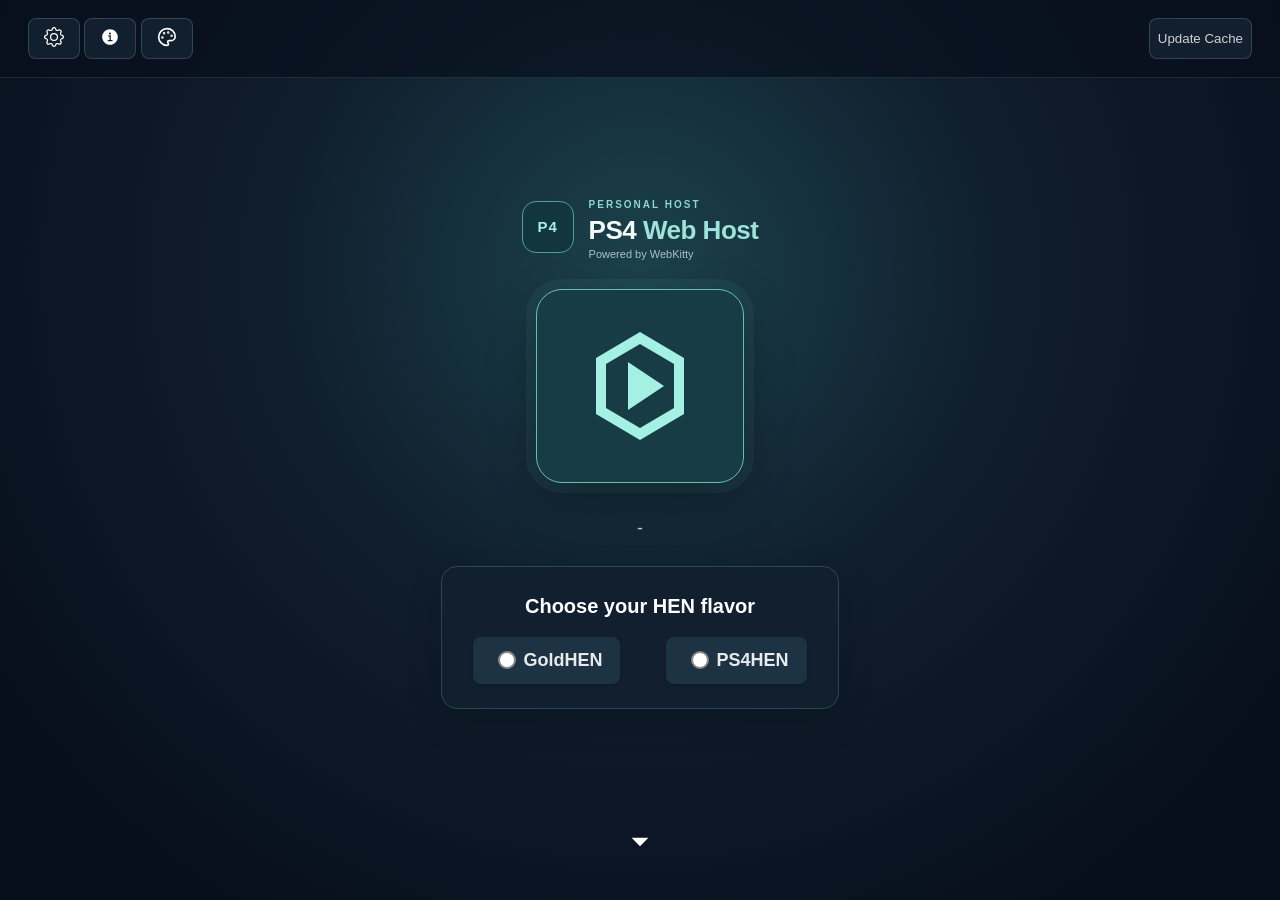
==== commit 284f4d96: "Redesign personal host dashboard Co-authored-by: Copilot <223556219+Copilot@users.noreply.github.com" ====
--- a/index.html
+++ b/index.html
@@ -107,17 +107,23 @@
                 </button>
             </header>
 
+            <div class="host-identity">
+                <span class="host-identity__mark" aria-hidden="true">P4</span>
+                <div>
+                    <span class="host-identity__eyebrow">PERSONAL HOST</span>
+                    <h1>PS4 <span>Web Host</span></h1>
+                    <p>Powered by WebKitty</p>
+                </div>
+            </div>
+
             <!-- PS Button -->
-            <button id="pslogo">
+            <button id="pslogo" aria-label="Start">
                 <div id="ps-logo-container"
                     class="relative group cursor-pointer flex flex-col items-center justify-center p-8 rounded-full bg-white/5 hover:bg-white/10 transition-all duration-300 transform hover:scale-102">
-                    <svg id="ps-logo" class="w-32 h-32 transition-all duration-500 ease-in-out" viewBox="0 0 32 32"
-                        fill="#3B82F6" xmlns="http://www.w3.org/2000/svg">
-                        <g id="SVGRepo_iconCarrier">
-                            <path
-                                d="M0.69116 21.9548C-0.506476 22.7935 -0.284724 24.2384 2.44769 25.1419C5.18011 26.0455 8.35603 26.2323 11.1505 25.729C11.0707 25.729 11.3102 25.729 11.1505 25.729V22.8774L8.43588 23.8C7.39792 24.1355 6.35997 24.2194 5.32202 23.9677C4.5236 23.7161 4.68328 23.2129 5.64139 22.7935L11.1505 20.7806V17.6774L3.48565 20.4452C2.52754 20.7806 1.56943 21.2839 0.69116 21.9548ZM19.2146 9.37419V17.5097C22.4881 19.1871 25.0431 17.5097 25.0431 13.1484C25.0431 8.70323 23.5261 6.69032 19.1348 5.09677C16.8193 4.25806 14.4241 3.50323 12.0288 3V27.2387L17.6178 29V8.61935C17.6178 7.69677 17.6178 7.02581 18.2565 7.27742C19.1348 7.52903 19.2146 8.45161 19.2146 9.37419ZM29.5941 20.0258C27.2787 19.1871 24.8036 18.8516 22.4083 19.1032C21.0779 19.1906 19.8294 19.5869 18.5759 20.0258V23.2968L23.7656 21.2839C24.8036 20.9484 25.8415 20.8645 26.8795 21.1161C27.6779 21.3677 27.5182 21.871 26.5601 22.2903L18.5759 25.3935V28.5806L29.5941 24.3032C30.3925 23.9677 31.1111 23.5484 31.7499 22.8774C32.3088 22.0387 32.0692 20.8645 29.5941 20.0258Z">
-                            </path>
-                        </g>
+                    <svg id="ps-logo" class="w-32 h-32 transition-all duration-500 ease-in-out" viewBox="0 0 64 64"
+                        fill="#3B82F6" xmlns="http://www.w3.org/2000/svg" aria-hidden="true">
+                        <path d="M32 5 54 18v28L32 59 10 46V18L32 5zm0 6L15 21v22l17 10 17-10V21L32 11z" />
+                        <path d="M26 20v24l18-12-18-12z" />
                     </svg>
                 </div>
             </button>
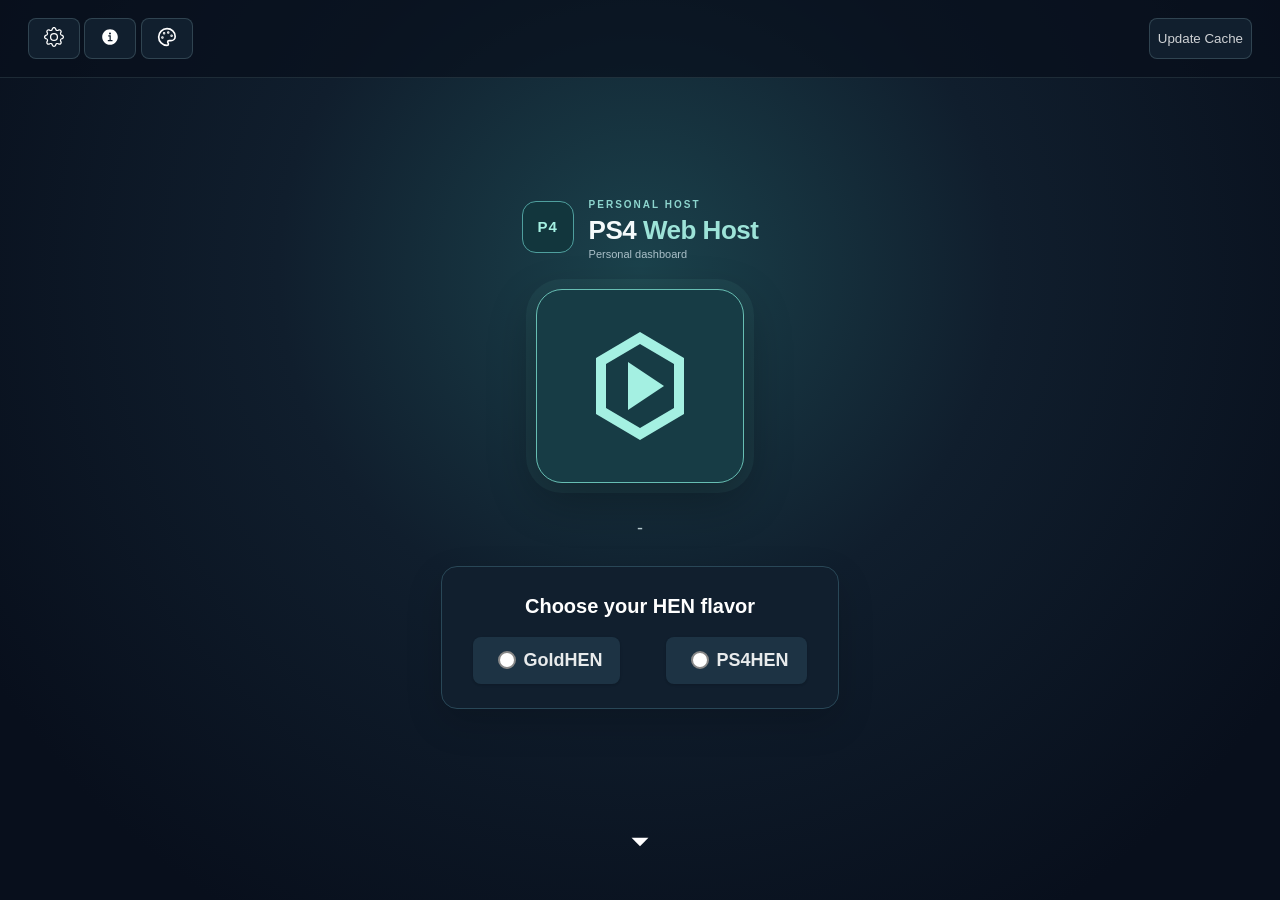
==== commit e16b5b87: "Use personal host branding across interface Co-authored-by: Copilot <223556219+Copilot@users.noreply" ====
--- a/index.html
+++ b/index.html
@@ -5,27 +5,25 @@
     <meta charset="UTF-8">
     <meta name="viewport" content="width=device-width, initial-scale=1.0, maximum-scale=1">
     <title>PS4 Web Host</title>
-    <meta name="description" content="WebKitty is a user-friendly, feature-rich PS4 exploit host for 4.50-5.07 & 6.70 - 14.02." />
+    <meta name="description" content="PS4 Web Host is a personal PS4 web host." />
     <meta name="author" content="ArabPixel">
     <meta name="keywords"
-        content="PS4, PlayStation 4, webkit exploit, jailbreak, psfree lapse, cssfontface, WebKitty, PSFree Enhanced, cssfontface, lapse, netctrl, slopkit, relapse">
+        content="PS4, PlayStation 4, PS4 Web Host, homebrew">
 
 
     <!-- Facebook / Discord / WhatsApp -->
     <meta property="og:type" content="website">
     <meta property="og:title" content="PS4 Web Host">
     <meta property="og:description"
-        content="WebKitty is a user-friendly, feature-rich PS4 exploit host for 4.50-5.07 & 6.70 - 14.02.">
-    <meta property="og:image" content="http://webkitty.arabpixel.net/includes/assets/icons/webkitty.svg">
-    <meta property="og:url" content="http://webkitty.arabpixel.net">
+        content="PS4 Web Host is a personal PS4 web host.">
+    <meta property="og:url" content="https://erickson558.github.io/PS4-Web-Host/">
 
     <!-- Twitter / X -->
     <meta name="twitter:card" content="summary">
     <meta name="twitter:title" content="PS4 Web Host">
     <meta name="twitter:description"
-        content="WebKitty is a user-friendly, feature-rich PS4 exploit host for 4.50-5.07 & 6.70 - 14.02.">
-    <meta name="twitter:image" content="http://webkitty.arabpixel.net/includes/assets/icons/webkitty.svg">
-    <link rel="icon" href="./includes/assets/icons/favicon.ico" type="image/x-icon">
+        content="PS4 Web Host is a personal PS4 web host.">
+    <link rel="icon" href="./includes/assets/icons/ps4-web-host.svg" type="image/svg+xml">
     <link rel="stylesheet" id="main-stylesheet" href="">
     <link rel="stylesheet" id="color-stylesheet" href="">
     <script>
@@ -112,7 +110,7 @@
                 <div>
                     <span class="host-identity__eyebrow">PERSONAL HOST</span>
                     <h1>PS4 <span>Web Host</span></h1>
-                    <p>Powered by WebKitty</p>
+                    <p>Personal dashboard</p>
                 </div>
             </div>
 
@@ -430,7 +428,7 @@
     <div class="fixed inset-0 bg-black/50 z-50 flex backdrop-blur-sm items-center justify-center p-4 hidden"
         id="about-popup-overlay">
         <div id="about-popup" class="bg-gray-800 p-6 rounded-lg shadow-xl w-full max-w-md">
-            <h2 class="text-2xl font-bold">About WebKitty</h2>
+            <h2 class="text-2xl font-bold">About PS4 Web Host</h2>
             <div class="space-y-2 text-white/80">
                 <p>Version: 2.0</p>
                 <p>A feature rich exploit host to jailbreak your PS4</p>
@@ -493,7 +491,7 @@
         id="settings-popup-overlay">
         <div id="settings-popup"
             class="bg-gray-800 p-6 rounded-lg shadow-xl w-full max-w-lg max-h-[90vh] overflow-y-auto">
-            <h2 class="text-2xl font-bold mb-4">WebKitty settings</h2>
+            <h2 class="text-2xl font-bold mb-4">PS4 Web Host settings</h2>
             <!-- Choose GoldHEN version -->
             <div id="chooseGoldHEN" class="mb-4">
                 <h3 class="text-lg font-semibold mb-2" id="ghVer">GoldHEN Versions</h3>
